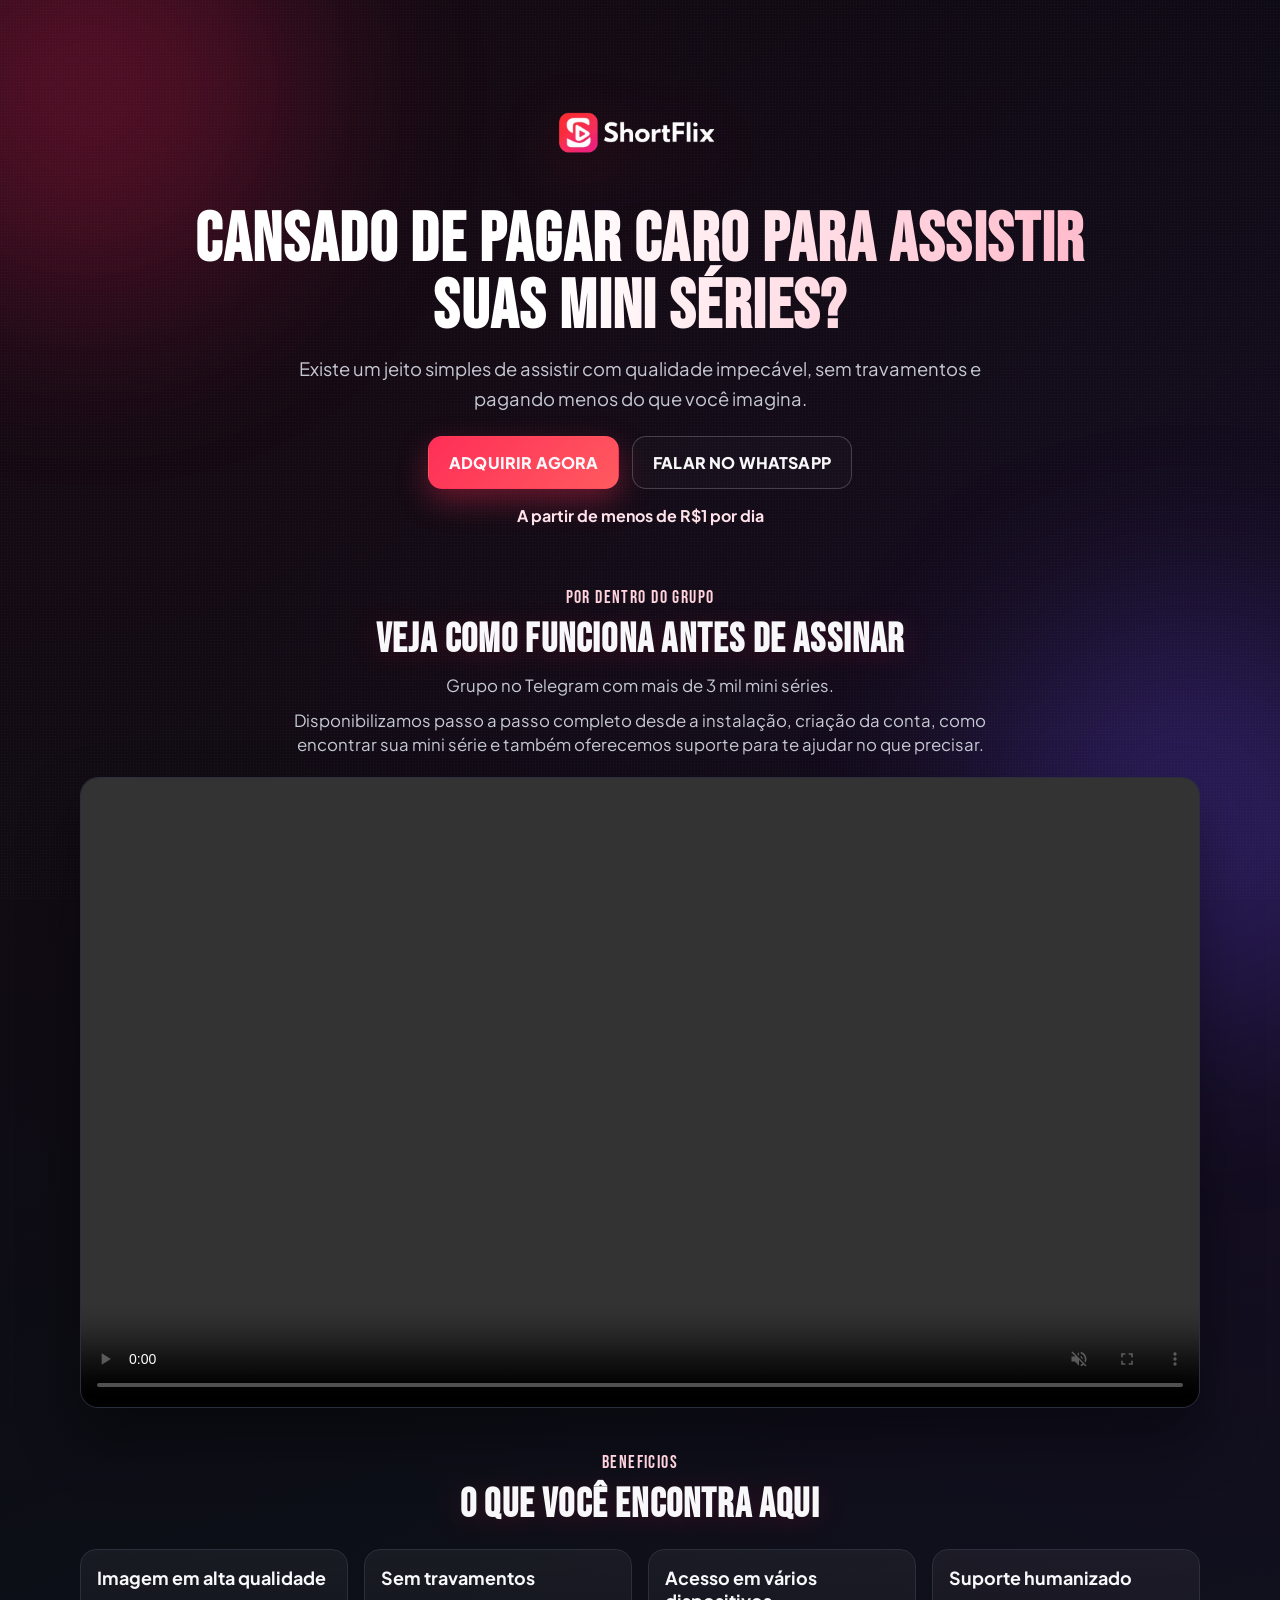
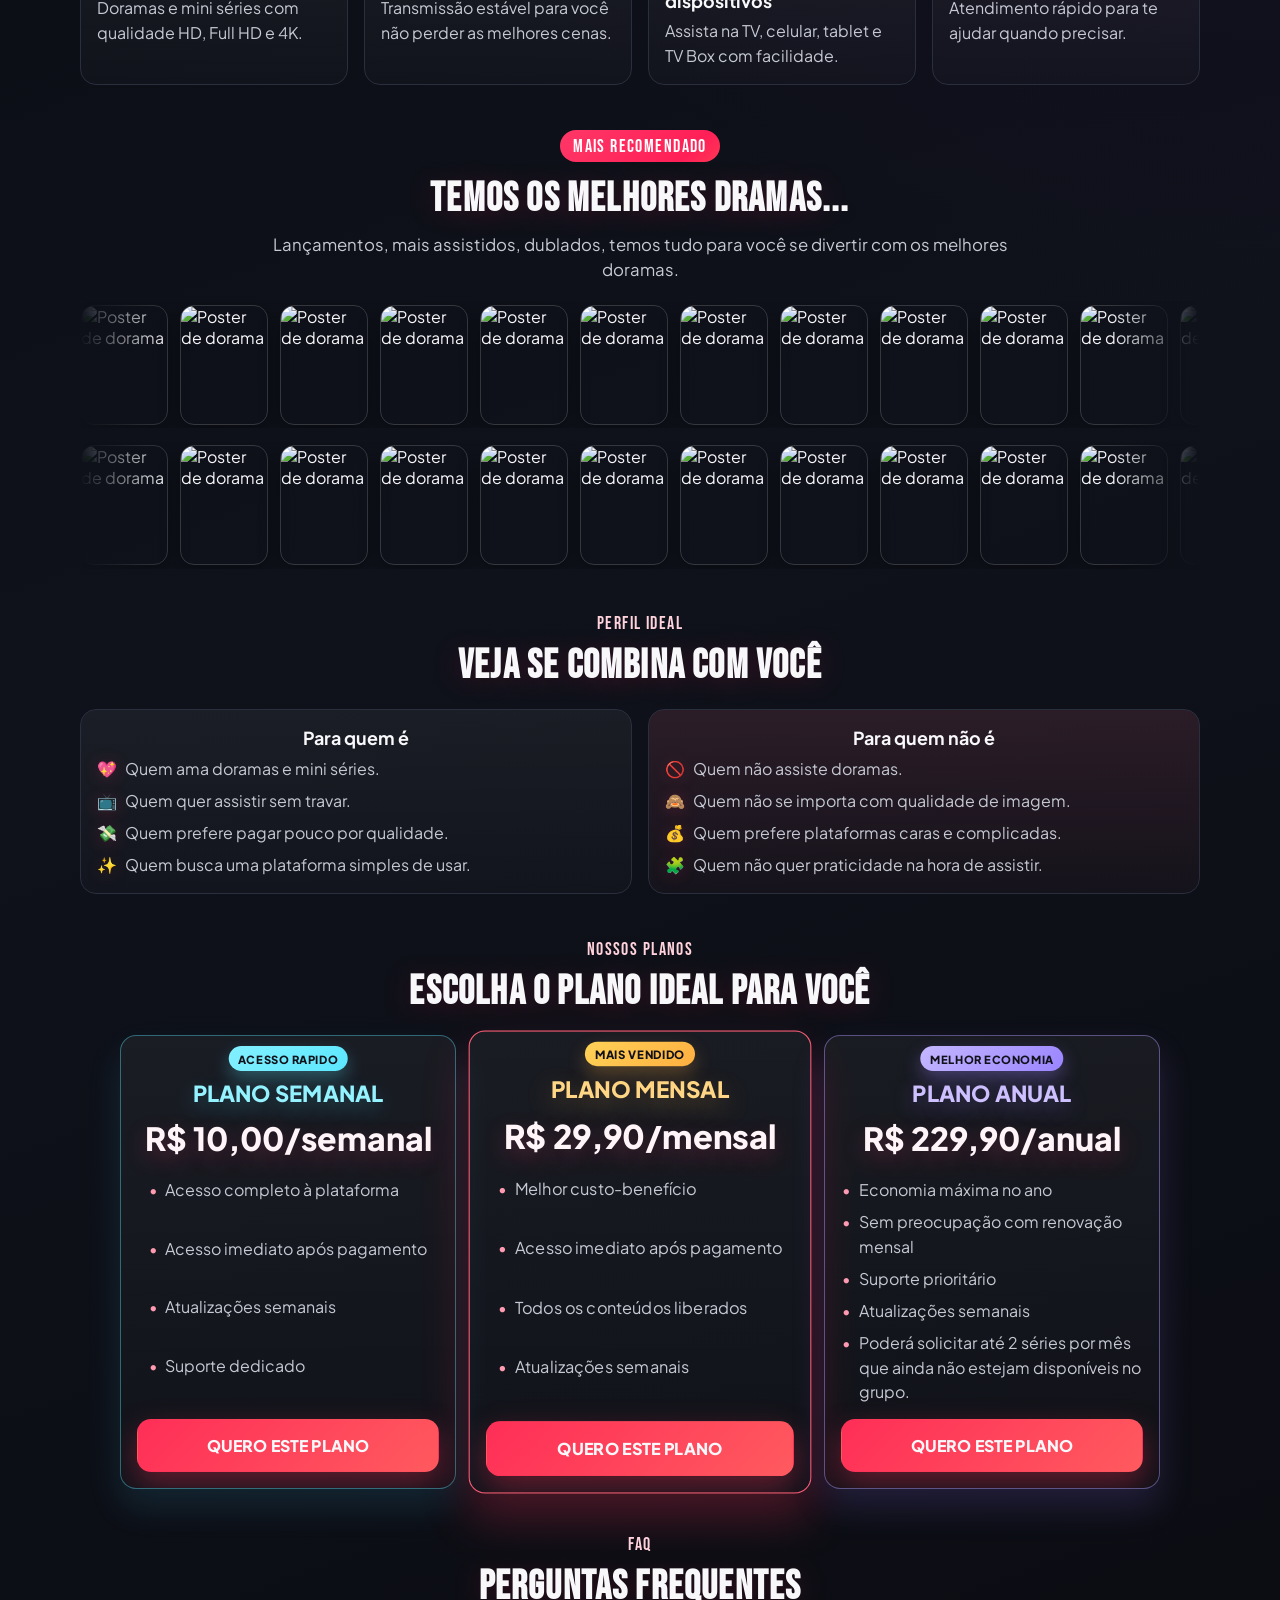
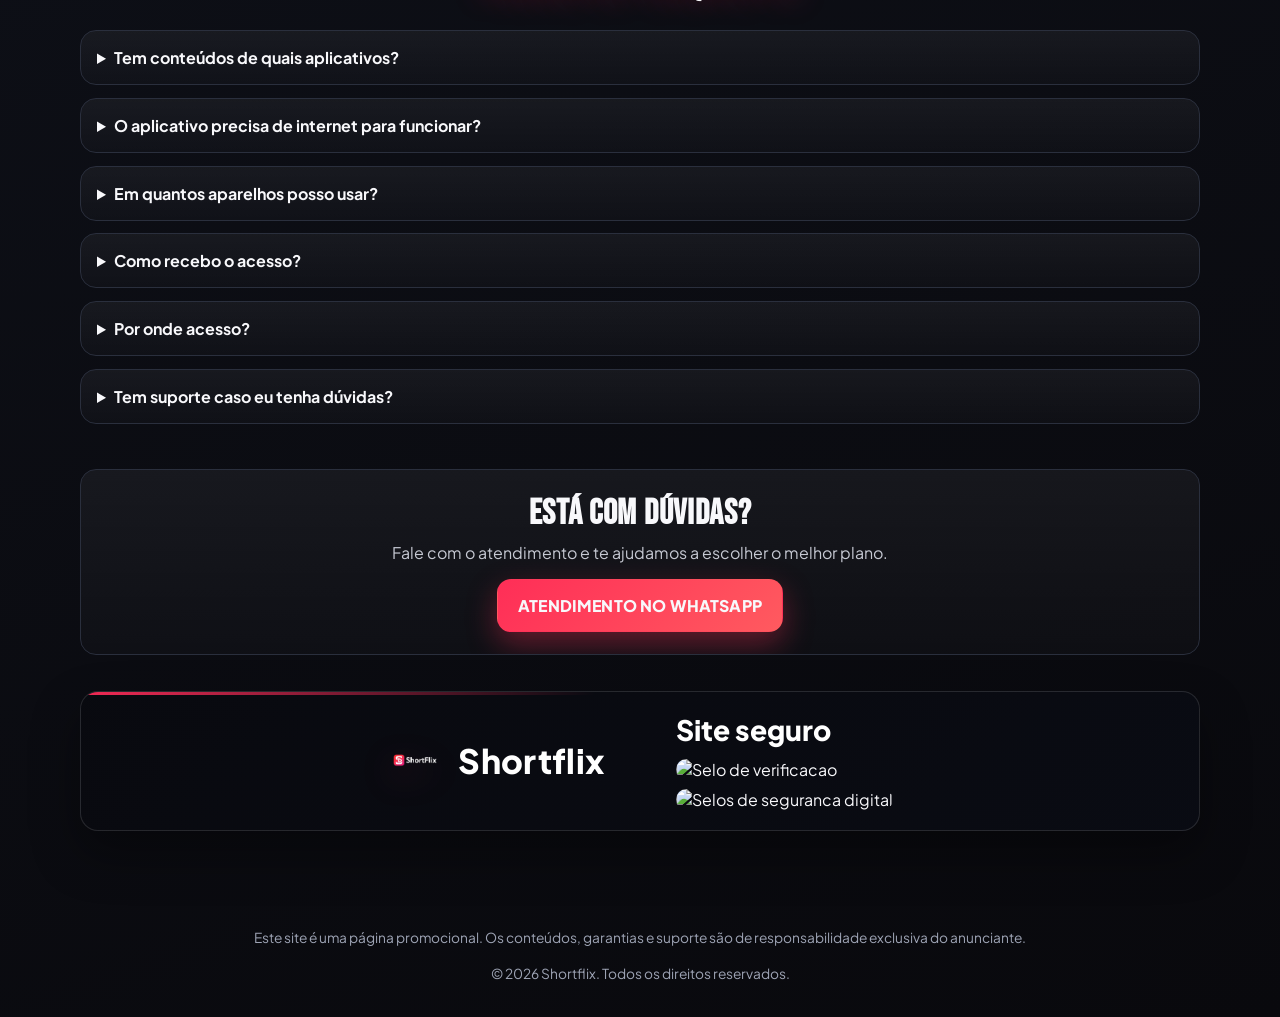
==== index.html @ 8e8c9bd8 "Landing page finalizada" ====
<!DOCTYPE html>
<html lang="pt-BR">
<head>
  <meta charset="UTF-8">
  <meta name="viewport" content="width=device-width, initial-scale=1.0">
  <title>P&aacute;gina de Vendas</title>
  <meta name="description" content="P&aacute;gina de vendas com planos, benef&iacute;cios e bot&atilde;o de compra.">
  <link rel="preconnect" href="https://fonts.googleapis.com">
  <link rel="preconnect" href="https://fonts.gstatic.com" crossorigin>
  <link href="https://fonts.googleapis.com/css2?family=Bebas+Neue&family=Plus+Jakarta+Sans:wght@400;600;700;800&display=swap" rel="stylesheet">
  <link rel="stylesheet" href="./assets/css/styles.css">
</head>
<body>
  <div class="progress-line" id="scroll-progress" aria-hidden="true"></div>
  <div class="cursor-glow" id="cursor-glow" aria-hidden="true"></div>
  <div class="noise" aria-hidden="true"></div>
  <div class="bg-blur blur-1" aria-hidden="true"></div>
  <div class="bg-blur blur-2" aria-hidden="true"></div>

  <main class="container">
    <section class="hero reveal">
      <img class="logo" data-config-src="brandLogo" alt="Logo da marca">
      <h1 data-config-text="heroTitle"></h1>
      <p class="subtitle" data-config-text="heroSubtitle"></p>

      <div class="hero-actions">
        <a class="btn btn-primary" href="#planos">ADQUIRIR AGORA</a>
        <a class="btn btn-ghost" data-config-link="support">FALAR NO WHATSAPP</a>
      </div>

      <div class="hero-note" data-config-text="heroPriceNote"></div>
    </section>

    <section class="section reveal">
      <div class="section-head">
        <p class="tag">POR DENTRO DO GRUPO</p>
        <h2>Veja como funciona antes de assinar</h2>
        <p class="catalog-subtitle">Grupo no Telegram com mais de 3 mil mini s&eacute;ries.</p>
        <p class="catalog-subtitle">Disponibilizamos passo a passo completo desde a instala&ccedil;&atilde;o, cria&ccedil;&atilde;o da conta, como encontrar sua mini s&eacute;rie e tamb&eacute;m oferecemos suporte para te ajudar no que precisar.</p>
      </div>
      <div class="video-wrap">
        <iframe
          class="video"
          data-config-src="videoUrl"
          title="Video de demonstracao"
          allow="autoplay; fullscreen; picture-in-picture"
          allowfullscreen
          loading="lazy">
        </iframe>
      </div>
    </section>

    <section class="section reveal">
      <div class="section-head">
        <p class="tag">BENEFICIOS</p>
        <h2>O que voc&ecirc; encontra aqui</h2>
      </div>
      <div class="grid-4">
        <article class="feature-card">
          <h3>Imagem em alta qualidade</h3>
          <p>Doramas e mini s&eacute;ries com qualidade HD, Full HD e 4K.</p>
        </article>
        <article class="feature-card">
          <h3>Sem travamentos</h3>
          <p>Transmiss&atilde;o est&aacute;vel para voc&ecirc; n&atilde;o perder as melhores cenas.</p>
        </article>
        <article class="feature-card">
          <h3>Acesso em v&aacute;rios dispositivos</h3>
          <p>Assista na TV, celular, tablet e TV Box com facilidade.</p>
        </article>
        <article class="feature-card">
          <h3>Suporte humanizado</h3>
          <p>Atendimento r&aacute;pido para te ajudar quando precisar.</p>
        </article>
      </div>
    </section>

    <section class="section reveal">
      <div class="section-head">
        <p class="tag tag-pill">MAIS RECOMENDADO</p>
        <h2>TEMOS OS MELHORES DRAMAS...</h2>
        <p class="catalog-subtitle">Lan&ccedil;amentos, mais assistidos, dublados, temos tudo para voc&ecirc; se divertir com os melhores doramas.</p>
      </div>
      <div class="catalog-rows">
        <div class="marquee">
          <div class="marquee-track marquee-track-left" id="gallery-track-top"></div>
        </div>
        <div class="marquee">
          <div class="marquee-track marquee-track-right" id="gallery-track-bottom"></div>
        </div>
      </div>
    </section>

    <section class="section reveal">
      <div class="section-head">
        <p class="tag">PERFIL IDEAL</p>
        <h2>Veja se combina com voc&ecirc;</h2>
      </div>
      <div class="grid-2">
        <article class="audience-card">
          <h3>Para quem &eacute;</h3>
          <ul>
            <li><span class="item-emoji" aria-hidden="true">&#128150;</span><span>Quem ama doramas e mini s&eacute;ries.</span></li>
            <li><span class="item-emoji" aria-hidden="true">&#128250;</span><span>Quem quer assistir sem travar.</span></li>
            <li><span class="item-emoji" aria-hidden="true">&#128184;</span><span>Quem prefere pagar pouco por qualidade.</span></li>
            <li><span class="item-emoji" aria-hidden="true">&#10024;</span><span>Quem busca uma plataforma simples de usar.</span></li>
          </ul>
        </article>
        <article class="audience-card audience-card-muted">
          <h3>Para quem n&atilde;o &eacute;</h3>
          <ul>
            <li><span class="item-emoji" aria-hidden="true">&#128683;</span><span>Quem n&atilde;o assiste doramas.</span></li>
            <li><span class="item-emoji" aria-hidden="true">&#128584;</span><span>Quem n&atilde;o se importa com qualidade de imagem.</span></li>
            <li><span class="item-emoji" aria-hidden="true">&#128176;</span><span>Quem prefere plataformas caras e complicadas.</span></li>
            <li><span class="item-emoji" aria-hidden="true">&#129513;</span><span>Quem n&atilde;o quer praticidade na hora de assistir.</span></li>
          </ul>
        </article>
      </div>
    </section>

    <section class="section reveal" id="planos">
      <div class="section-head">
        <p class="tag">NOSSOS PLANOS</p>
        <h2>Escolha o plano ideal para voc&ecirc;</h2>
      </div>
      <div class="plans">
        <article class="plan-card">
          <p class="badge badge-weekly">ACESSO RAPIDO</p>
          <h3>Plano Semanal</h3>
          <p class="plan-price" data-config-text="weeklyPrice"></p>
          <ul>
            <li>Acesso completo &agrave; plataforma</li>
            <li>Acesso imediato ap&oacute;s pagamento</li>
            <li>Atualiza&ccedil;&otilde;es semanais</li>
            <li>Suporte dedicado</li>
          </ul>
          <a class="btn btn-primary btn-full" data-config-link="weekly">QUERO ESTE PLANO</a>
        </article>

        <article class="plan-card featured">
          <p class="badge">MAIS VENDIDO</p>
          <h3>Plano Mensal</h3>
          <p class="plan-price" data-config-text="monthlyPrice"></p>
          <ul>
            <li>Melhor custo-benef&iacute;cio</li>
            <li>Acesso imediato ap&oacute;s pagamento</li>
            <li>Todos os conte&uacute;dos liberados</li>
            <li>Atualiza&ccedil;&otilde;es semanais</li>
          </ul>
          <a class="btn btn-primary btn-full" data-config-link="monthly">QUERO ESTE PLANO</a>
        </article>

        <article class="plan-card">
          <p class="badge badge-yearly">MELHOR ECONOMIA</p>
          <h3>Plano Anual</h3>
          <p class="plan-price" data-config-text="yearlyPrice"></p>
          <ul>
            <li>Economia m&aacute;xima no ano</li>
            <li>Sem preocupa&ccedil;&atilde;o com renova&ccedil;&atilde;o mensal</li>
            <li>Suporte priorit&aacute;rio</li>
            <li>Atualiza&ccedil;&otilde;es semanais</li>
            <li>Poder&aacute; solicitar at&eacute; 2 s&eacute;ries por m&ecirc;s que ainda n&atilde;o estejam dispon&iacute;veis no grupo.</li>
          </ul>
          <a class="btn btn-primary btn-full" data-config-link="yearly">QUERO ESTE PLANO</a>
        </article>
      </div>
    </section>

    <section class="section reveal">
      <div class="section-head">
        <p class="tag">FAQ</p>
        <h2>Perguntas frequentes</h2>
      </div>
      <div class="faq-list">
        <details>
          <summary>Tem conte&uacute;dos de quais aplicativos?</summary>
          <p>Reelshort, Dramabox, Mydrama, Dramawave, Goodshort e Dreameshort, tudo em um s&oacute; lugar.</p>
        </details>
        <details>
          <summary>O aplicativo precisa de internet para funcionar?</summary>
          <p>Sim. Uma conex&atilde;o est&aacute;vel j&aacute; &eacute; suficiente para assistir sem travar.</p>
        </details>
        <details>
          <summary>Em quantos aparelhos posso usar?</summary>
          <p>Voc&ecirc; pode usar em qualquer aparelho que tiver a mesma conta do telegram conectada.</p>
        </details>
        <details>
          <summary>Como recebo o acesso?</summary>
          <p>Ap&oacute;s a confirma&ccedil;&atilde;o de pagamento, voc&ecirc; recebe por e-mail os dados de acesso.</p>
        </details>
        <details>
          <summary>Por onde acesso?</summary>
          <p>O acesso &eacute; realizado por meio de um grupo no Telegram, para garantir organiza&ccedil;&atilde;o e facilidade de acesso.</p>
        </details>
        <details>
          <summary>Tem suporte caso eu tenha d&uacute;vidas?</summary>
          <p>Sim. Voc&ecirc; pode falar direto no WhatsApp pelo bot&atilde;o de atendimento.</p>
        </details>
      </div>
    </section>

    <section class="section reveal">
      <div class="support">
        <h2>Est&aacute; com d&uacute;vidas?</h2>
        <p>Fale com o atendimento e te ajudamos a escolher o melhor plano.</p>
        <a class="btn btn-primary" data-config-link="support">ATENDIMENTO NO WHATSAPP</a>
      </div>
    </section>

    <section class="section reveal trust-section" aria-label="Seguranca e pagamentos">
      <div class="trust-strip">
        <div class="trust-grid">
          <article class="trust-col trust-col-brand">
            <div class="trust-brand-head">
              <img class="trust-brand-logo" data-config-src="brandLogo" alt="Logo da Shortflix">
              <h3 data-config-text="brandName">Shortflix</h3>
            </div>

          </article>

          <article class="trust-col">
            <h3>Site seguro</h3>
            <img
              class="trust-image trust-image-reclame"
              src="https://www.dramaplayoficial.com/wp-content/uploads/2026/03/SELO-RECLAME-AQUI.webp"
              alt="Selo de verificacao"
              loading="lazy"
              decoding="async">
            <img
              class="trust-image trust-image-security"
              src="https://www.dramaplayoficial.com/wp-content/uploads/2026/03/SELO-SITE-SEGURO.webp"
              alt="Selos de seguranca digital"
              loading="lazy"
              decoding="async">
          </article>
        </div>
      </div>
    </section>
  </main>

  <footer class="footer">
    <p data-config-text="footerLegal"></p>
    <p>&copy; <span id="current-year"></span> <span data-config-text="brandName"></span>. Todos os direitos reservados.</p>
  </footer>

  <script src="./assets/js/config.js"></script>
  <script src="./assets/js/script.js"></script>
</body>
</html>
---- assets/css/styles.css ----
:root {
  --bg: #09090c;
  --panel: #11131a;
  --panel-2: #171a24;
  --text: #f8f8fb;
  --muted: #c6c9d3;
  --primary: #ff2e57;
  --primary-2: #ff5a5f;
  --accent-cyan: #5be7ff;
  --accent-violet: #8c74ff;
  --stroke: #2a2f3d;
  --ok: #31d0aa;
  --maxw: 1120px;
}

* {
  box-sizing: border-box;
}

html {
  scroll-behavior: smooth;
}

body {
  margin: 0;
  font-family: "Plus Jakarta Sans", sans-serif;
  color: var(--text);
  background: radial-gradient(circle at 0 0, #1a0b16 0%, transparent 35%),
    radial-gradient(circle at 100% 20%, #170d25 0%, transparent 30%),
    linear-gradient(160deg, #07080d, #0f121b 50%, #09090d);
  min-height: 100vh;
  overflow-x: hidden;
}

.progress-line {
  position: fixed;
  top: 0;
  left: 0;
  height: 3px;
  width: 0;
  background: linear-gradient(90deg, var(--primary), var(--accent-cyan));
  box-shadow: 0 0 18px rgba(91, 231, 255, 0.6);
  z-index: 30;
}

.cursor-glow {
  position: fixed;
  width: 260px;
  height: 260px;
  border-radius: 50%;
  pointer-events: none;
  transform: translate(-50%, -50%);
  background: radial-gradient(circle, rgba(255, 46, 87, 0.18), rgba(140, 116, 255, 0.1) 40%, transparent 70%);
  filter: blur(8px);
  mix-blend-mode: screen;
  z-index: 0;
  opacity: 0;
  transition: opacity 0.25s ease;
}

.noise {
  position: fixed;
  inset: 0;
  pointer-events: none;
  opacity: 0.04;
  background-image: radial-gradient(#fff 0.5px, transparent 0.5px);
  background-size: 3px 3px;
  z-index: -1;
}

.bg-blur {
  position: fixed;
  width: 420px;
  height: 420px;
  border-radius: 50%;
  filter: blur(100px);
  z-index: -2;
  opacity: 0.25;
}

.blur-1 {
  background: #ff1f57;
  top: -120px;
  left: -120px;
}

.blur-2 {
  background: #6a4eff;
  bottom: -130px;
  right: -120px;
}

.container {
  position: relative;
  z-index: 2;
  width: min(var(--maxw), calc(100% - 2rem));
  margin: 0 auto;
  padding: 2rem 0 4rem;
}

.hero {
  text-align: center;
  padding: 2rem 0 1rem;
}

.logo {
  width: min(520px, 100%);
  max-height: 140px;
  height: auto;
  object-fit: contain;
  object-position: center;
  filter: drop-shadow(0 16px 30px rgba(255, 45, 88, 0.2)) drop-shadow(0 12px 22px rgba(0, 0, 0, 0.36));
  animation: floatLogo 6.2s ease-in-out infinite;
}

.kicker,
.tag {
  font-family: "Bebas Neue", sans-serif;
  letter-spacing: 0.08em;
  font-size: 1.1rem;
  color: #ffd2dc;
  margin: 0 0 0.5rem;
}

.hero h1 {
  margin: 0 auto 0.8rem;
  max-width: 900px;
  font-size: clamp(2.1rem, 6vw, 4.3rem);
  line-height: 0.97;
  font-family: "Bebas Neue", sans-serif;
  letter-spacing: 0.02em;
  background: linear-gradient(100deg, #ffffff 18%, #ffbdcd 42%, #d6e3ff 65%, #ffffff 88%);
  background-size: 230% auto;
  -webkit-background-clip: text;
  background-clip: text;
  color: transparent;
  animation: shimmerTitle 7s linear infinite;
}

.subtitle {
  margin: 0 auto;
  max-width: 760px;
  color: var(--muted);
  font-size: clamp(1rem, 2vw, 1.15rem);
  line-height: 1.6;
}

.hero-actions {
  display: flex;
  gap: 0.8rem;
  justify-content: center;
  flex-wrap: wrap;
  margin-top: 1.4rem;
}

.hero-note {
  margin-top: 1rem;
  color: #ffe2e9;
  font-weight: 700;
}

.btn {
  display: inline-block;
  border: 1px solid transparent;
  padding: 0.95rem 1.25rem;
  border-radius: 14px;
  color: var(--text);
  text-decoration: none;
  font-weight: 800;
  letter-spacing: 0.01em;
  transition: transform 0.22s ease, box-shadow 0.22s ease, border-color 0.22s ease, filter 0.22s ease;
}

.btn:hover {
  transform: translateY(-2px);
}

.btn:active {
  transform: translateY(0);
}

.btn-primary {
  background: linear-gradient(135deg, var(--primary), var(--primary-2));
  box-shadow: 0 12px 30px rgba(255, 46, 87, 0.35);
  animation: pulse 2.4s infinite;
}

.btn-primary:hover {
  filter: saturate(1.18) brightness(1.05);
}

.btn-ghost {
  background: rgba(255, 255, 255, 0.02);
  border-color: rgba(255, 255, 255, 0.2);
}

.btn-full {
  display: block;
  width: 100%;
  text-align: center;
}

.section {
  margin-top: 2.8rem;
}

.section-head {
  text-align: center;
  margin-bottom: 1.2rem;
}

.section-head h2 {
  margin: 0;
  font-size: clamp(1.6rem, 4vw, 2.5rem);
  font-family: "Bebas Neue", sans-serif;
  letter-spacing: 0.03em;
  text-shadow: 0 4px 30px rgba(255, 55, 103, 0.2);
}

.video-wrap {
  position: relative;
  border-radius: 18px;
  overflow: hidden;
  border: 1px solid var(--stroke);
  box-shadow: 0 30px 60px rgba(0, 0, 0, 0.4);
}

.video {
  width: 100%;
  aspect-ratio: 16 / 9;
  border: 0;
  display: block;
}

.grid-4 {
  display: grid;
  gap: 1rem;
  grid-template-columns: repeat(4, minmax(0, 1fr));
}

.grid-2 {
  display: grid;
  gap: 1rem;
  grid-template-columns: repeat(2, minmax(0, 1fr));
}

.feature-card,
.audience-card,
.plan-card,
.guarantee,
.support,
.faq-list details {
  position: relative;
  overflow: hidden;
  background: linear-gradient(180deg, rgba(255, 255, 255, 0.05), rgba(255, 255, 255, 0.02));
  border: 1px solid var(--stroke);
  border-radius: 16px;
  padding: 1rem;
  transition: transform 0.28s ease, box-shadow 0.28s ease, border-color 0.28s ease;
}

.feature-card::before,
.audience-card::before,
.plan-card::before,
.faq-list details::before {
  content: "";
  position: absolute;
  inset: -60% auto auto -30%;
  width: 70%;
  height: 200%;
  background: linear-gradient(120deg, transparent, rgba(255, 255, 255, 0.08), transparent);
  transform: rotate(12deg);
  pointer-events: none;
  opacity: 0;
  transition: opacity 0.28s ease;
}

.feature-card:hover,
.audience-card:hover,
.plan-card:hover,
.faq-list details:hover {
  transform: translateY(-6px);
  border-color: rgba(255, 255, 255, 0.3);
  box-shadow: 0 18px 38px rgba(0, 0, 0, 0.35);
}

.feature-card:hover::before,
.audience-card:hover::before,
.plan-card:hover::before,
.faq-list details:hover::before {
  opacity: 1;
}

.feature-card h3,
.audience-card h3,
.plan-card h3 {
  margin: 0 0 0.45rem;
  font-size: 1.12rem;
}

.audience-card h3 {
  text-align: center;
}

.feature-card p,
.audience-card p,
.audience-card li,
.plan-card li {
  margin: 0;
  color: var(--muted);
  line-height: 1.55;
}

.audience-card ul,
.plan-card ul {
  margin: 0.4rem 0 0;
  padding-left: 1.1rem;
  display: grid;
  gap: 0.45rem;
}

.audience-card ul {
  list-style: none;
  padding-left: 0;
}

.audience-card li {
  display: flex;
  align-items: flex-start;
  gap: 0.52rem;
}

.audience-card .item-emoji {
  flex: 0 0 auto;
  line-height: 1.35;
  transform: translateY(1px);
  filter: drop-shadow(0 2px 8px rgba(255, 46, 87, 0.22));
}

.audience-card li > span:last-child {
  flex: 1;
}

.audience-card-muted {
  background: linear-gradient(180deg, rgba(255, 116, 142, 0.12), rgba(255, 116, 142, 0.03));
}

.tag-pill {
  display: inline-block;
  padding: 0.35rem 0.85rem;
  border-radius: 999px;
  background: linear-gradient(135deg, #ff3767, #ff1f57, #ff7b4d);
  background-size: 170% auto;
  color: #fff;
  margin-bottom: 0.8rem;
  animation: pillShift 5.8s linear infinite;
}

.catalog-subtitle {
  margin: 0.65rem auto 0;
  max-width: 760px;
  color: var(--muted);
  font-size: 1.05rem;
  line-height: 1.45;
}

.catalog-rows {
  display: grid;
  gap: 0.9rem;
}

.marquee {
  overflow: hidden;
  background: transparent;
  padding: 0.2rem 0;
  -webkit-mask-image: linear-gradient(to right, transparent, #000 8%, #000 92%, transparent);
  mask-image: linear-gradient(to right, transparent, #000 8%, #000 92%, transparent);
}

.marquee-track {
  display: flex;
  gap: 0.75rem;
  width: max-content;
  will-change: transform;
}

.marquee-track-left {
  animation: marquee-left 34s linear infinite;
}

.marquee-track-right {
  animation: marquee-right 37s linear infinite;
}

.marquee:hover .marquee-track-left,
.marquee:hover .marquee-track-right {
  animation-play-state: paused;
}

.marquee img {
  height: 120px;
  width: 88px;
  object-fit: cover;
  object-position: center;
  border-radius: 14px;
  border: 1px solid rgba(255, 255, 255, 0.16);
  box-shadow: 0 8px 20px rgba(0, 0, 0, 0.35);
  transition: transform 0.25s ease, box-shadow 0.25s ease, border-color 0.25s ease;
}

.marquee img:hover {
  transform: translateY(-7px) scale(1.07);
  border-color: rgba(255, 255, 255, 0.42);
  box-shadow: 0 18px 30px rgba(255, 35, 89, 0.36);
  z-index: 2;
}

.plans {
  display: grid;
  grid-template-columns: repeat(3, minmax(0, 1fr));
  gap: 1rem;
  align-items: stretch;
  width: min(1040px, 100%);
  margin-inline: auto;
}

.plan-card {
  position: relative;
  overflow: hidden;
  display: flex;
  flex-direction: column;
  gap: 0.7rem;
  min-height: 100%;
  text-align: center;
  padding-top: 2.65rem;
}

.plan-card h3 {
  margin: 0;
  font-size: 1.38rem;
  font-weight: 800;
  letter-spacing: 0.01em;
  text-transform: uppercase;
}

.plan-price {
  margin: 0;
  font-size: 2rem;
  font-weight: 800;
  color: #fff4f7;
  text-shadow: 0 8px 22px rgba(255, 65, 109, 0.26);
}

.plan-card .badge {
  position: absolute;
  top: 10px;
  right: 50%;
  transform: translateX(50%);
  margin: 0;
  padding: 0.32rem 0.6rem;
  border-radius: 999px;
  font-size: 0.7rem;
  font-weight: 800;
  letter-spacing: 0.05em;
  color: #101119;
  background: linear-gradient(135deg, #ffd257, #ffaf40);
  z-index: 3;
  box-shadow: 0 8px 18px rgba(255, 175, 64, 0.28);
}

.plan-card ul {
  flex: 1;
  list-style: none;
  padding-left: 0;
  max-width: 300px;
  margin: 0.55rem auto 0;
  text-align: left;
}

.plan-card ul li {
  position: relative;
  padding-left: 1.05rem;
}

.plan-card ul li::before {
  content: "\2022";
  position: absolute;
  left: 0;
  top: 0;
  color: #ff9ab0;
}

.plan-card:nth-child(1) {
  border-color: rgba(91, 231, 255, 0.4);
  box-shadow: 0 18px 34px rgba(69, 209, 255, 0.12);
}

.plan-card:nth-child(1) h3 {
  color: #95f2ff;
  text-shadow: 0 6px 20px rgba(91, 231, 255, 0.3);
}

.plan-card:nth-child(3) {
  border-color: rgba(174, 156, 255, 0.45);
  box-shadow: 0 18px 34px rgba(150, 118, 255, 0.16);
}

.plan-card:nth-child(3) h3 {
  color: #cfc1ff;
  text-shadow: 0 6px 20px rgba(154, 132, 255, 0.34);
}

.plan-card .badge-weekly {
  background: linear-gradient(135deg, #83f0ff, #5be7ff);
  box-shadow: 0 8px 18px rgba(91, 231, 255, 0.3);
}

.plan-card .badge-yearly {
  background: linear-gradient(135deg, #c5b7ff, #9a84ff);
  box-shadow: 0 8px 18px rgba(154, 132, 255, 0.34);
}

.plan-card .btn {
  margin-top: 0.15rem;
}

.plan-card.featured {
  border-color: #ff6079;
  box-shadow: 0 24px 45px rgba(255, 46, 87, 0.25);
  transform: scale(1.02);
}

.plan-card.featured h3 {
  color: #ffd685;
  text-shadow: 0 8px 24px rgba(255, 193, 86, 0.35);
}

.plan-card.featured::after {
  content: "";
  position: absolute;
  inset: -1px;
  border-radius: inherit;
  border: 1px solid rgba(255, 96, 121, 0.7);
  pointer-events: none;
  animation: featuredGlow 2.2s ease-in-out infinite;
}

.guarantee,
.support {
  text-align: center;
  padding: 1.4rem;
}

.guarantee h2,
.support h2 {
  margin: 0 0 0.4rem;
  font-family: "Bebas Neue", sans-serif;
  letter-spacing: 0.02em;
  font-size: clamp(1.5rem, 3vw, 2.2rem);
}

.guarantee p,
.support p {
  margin: 0 0 1rem;
  color: var(--muted);
}

.faq-list {
  display: grid;
  gap: 0.8rem;
}

.faq-list details summary {
  cursor: pointer;
  font-weight: 700;
}

.faq-list details p {
  margin: 0.8rem 0 0;
  color: var(--muted);
}

.faq-list details[open] {
  border-color: rgba(91, 231, 255, 0.45);
  box-shadow: 0 15px 30px rgba(40, 190, 225, 0.14);
}

.trust-section {
  margin-top: 2.2rem;
}

.trust-strip {
  position: relative;
  overflow: hidden;
  border-radius: 18px;
  padding: 1.25rem;
  border: 1px solid rgba(255, 255, 255, 0.12);
  background: linear-gradient(140deg, rgba(9, 10, 16, 0.96), rgba(10, 12, 20, 0.94));
  box-shadow: 0 22px 48px rgba(0, 0, 0, 0.35);
}

.trust-strip::before {
  content: "";
  position: absolute;
  inset: 0 auto auto 0;
  width: 46%;
  height: 3px;
  background: linear-gradient(90deg, rgba(255, 44, 89, 0.95), transparent);
  pointer-events: none;
}

.trust-grid {
  display: grid;
  grid-template-columns: auto auto;
  gap: 4.4rem;
  align-items: center;
  justify-content: center;
}

.trust-col h3 {
  margin: 0 0 0.75rem;
  font-size: clamp(1.15rem, 2.2vw, 2rem);
  font-weight: 800;
  color: #ffffff;
}

.trust-col-brand {
  display: grid;
  gap: 0.9rem;
}

.trust-brand-head {
  display: flex;
  align-items: center;
  gap: 0.8rem;
}

.trust-brand-head h3 {
  margin: 0;
  font-size: clamp(1.55rem, 3.1vw, 2.1rem);
  line-height: 1;
  letter-spacing: 0.01em;
}

.trust-brand-logo {
  width: 58px;
  height: 58px;
  object-fit: contain;
  flex: 0 0 auto;
  filter: drop-shadow(0 10px 16px rgba(255, 54, 95, 0.25));
}

.trust-warning {
  display: flex;
  align-items: flex-start;
  gap: 0.85rem;
  border: 1px solid rgba(255, 46, 87, 0.78);
  border-radius: 10px;
  padding: 0.85rem;
  background: linear-gradient(145deg, rgba(24, 3, 9, 0.7), rgba(33, 8, 14, 0.45));
}

.trust-warning-icon {
  width: 44px;
  height: 44px;
  border-radius: 50%;
  display: grid;
  place-items: center;
  font-size: 1.4rem;
  font-weight: 800;
  color: #fff;
  background: radial-gradient(circle at 30% 28%, #ff6b78, #ff1f57 62%, #d51242 100%);
  box-shadow: 0 6px 14px rgba(255, 34, 84, 0.38);
  flex: 0 0 auto;
}

.trust-warning p {
  margin: 0;
  color: #f0f3fa;
  font-size: 0.96rem;
  line-height: 1.42;
}

.trust-image {
  width: 100%;
  height: auto;
  display: block;
  border-radius: 12px;
}

.trust-image-payments {
  max-width: 360px;
}

.trust-image-reclame {
  max-width: 352px;
}

.trust-image-security {
  max-width: 362px;
  margin-top: 0.58rem;
}

.footer {
  position: relative;
  z-index: 2;
  width: min(var(--maxw), calc(100% - 2rem));
  margin: 2rem auto 2rem;
  color: #9ea4b5;
  text-align: center;
  font-size: 0.86rem;
  line-height: 1.6;
}

.reveal {
  opacity: 0;
  transform: translateY(22px);
  transition: opacity 0.7s ease, transform 0.7s ease;
}

.reveal.is-visible {
  opacity: 1;
  transform: translateY(0);
}

@keyframes floatLogo {
  0%,
  100% {
    transform: translateY(0);
  }
  50% {
    transform: translateY(-8px);
  }
}

@keyframes shimmerTitle {
  from {
    background-position: 0% 50%;
  }
  to {
    background-position: 230% 50%;
  }
}

@keyframes pillShift {
  from {
    background-position: 0% 50%;
  }
  to {
    background-position: 170% 50%;
  }
}

@keyframes marquee-left {
  from {
    transform: translateX(0);
  }
  to {
    transform: translateX(-50%);
  }
}

@keyframes marquee-right {
  from {
    transform: translateX(-50%);
  }
  to {
    transform: translateX(0);
  }
}

@keyframes featuredGlow {
  0%,
  100% {
    opacity: 0.55;
  }
  50% {
    opacity: 1;
  }
}

@keyframes pulse {
  0%,
  100% {
    box-shadow: 0 12px 30px rgba(255, 46, 87, 0.35);
  }
  50% {
    box-shadow: 0 16px 38px rgba(255, 46, 87, 0.55);
  }
}

@media (max-width: 980px) {
  .grid-4 {
    grid-template-columns: repeat(2, minmax(0, 1fr));
  }

  .plans {
    grid-template-columns: 1fr;
  }

  .plan-card.featured {
    transform: scale(1);
  }

  .trust-grid {
    grid-template-columns: 1fr;
  }

  .trust-image-payments,
  .trust-image-reclame,
  .trust-image-security {
    max-width: 100%;
  }
}

@media (max-width: 700px) {
  .container {
    width: min(var(--maxw), calc(100% - 1.2rem));
    padding-top: 1.3rem;
  }

  .grid-2,
  .grid-4 {
    grid-template-columns: 1fr;
  }

  .marquee img {
    width: 74px;
    height: 102px;
  }

  .btn {
    width: 100%;
    text-align: center;
  }

  .trust-strip {
    padding: 1rem;
  }

  .trust-brand-logo {
    width: 48px;
    height: 48px;
  }

  .trust-warning {
    padding: 0.7rem;
  }

  .trust-warning-icon {
    width: 38px;
    height: 38px;
    font-size: 1.15rem;
  }
}

@media (pointer: coarse) {
  .cursor-glow {
    display: none;
  }

  .feature-card:hover,
  .audience-card:hover,
  .plan-card:hover,
  .faq-list details:hover,
  .marquee img:hover {
    transform: none;
  }
}

@media (prefers-reduced-motion: reduce) {
  *,
  *::before,
  *::after {
    animation: none !important;
    transition: none !important;
    scroll-behavior: auto !important;
  }
}
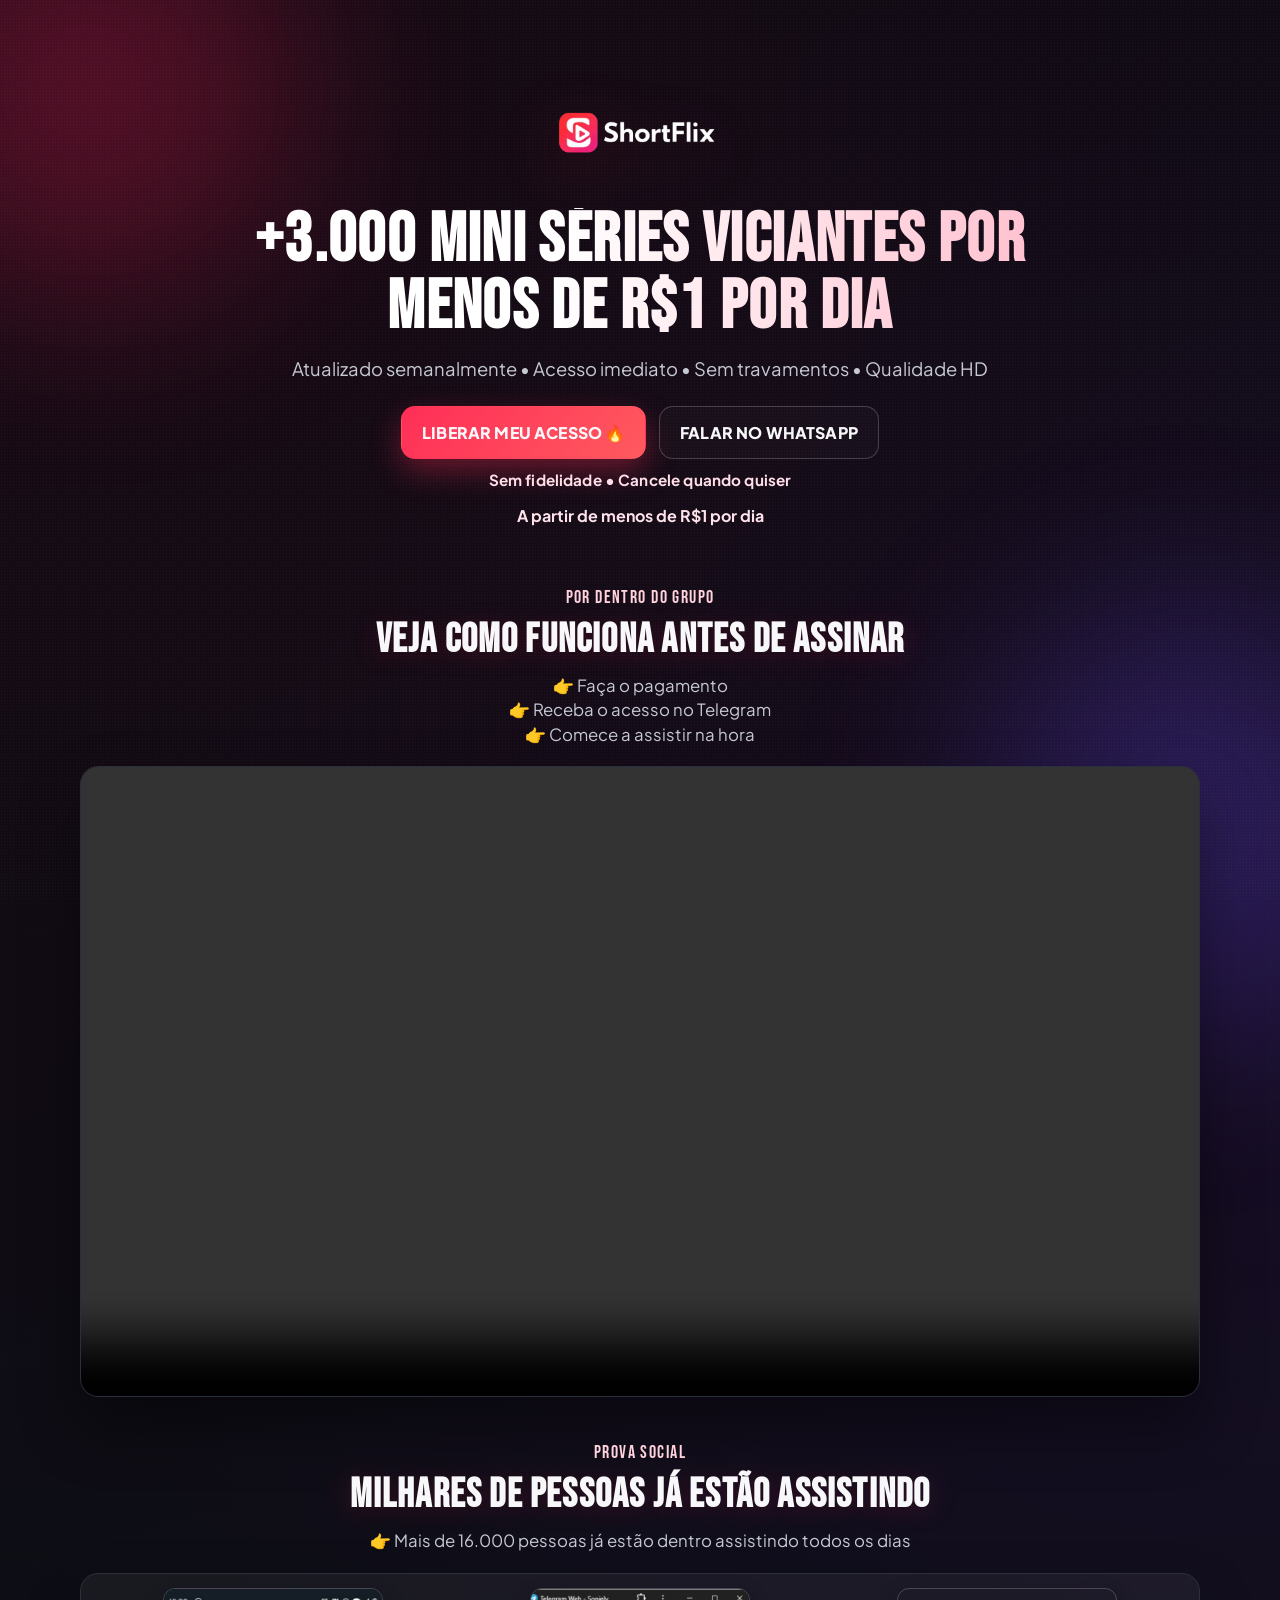
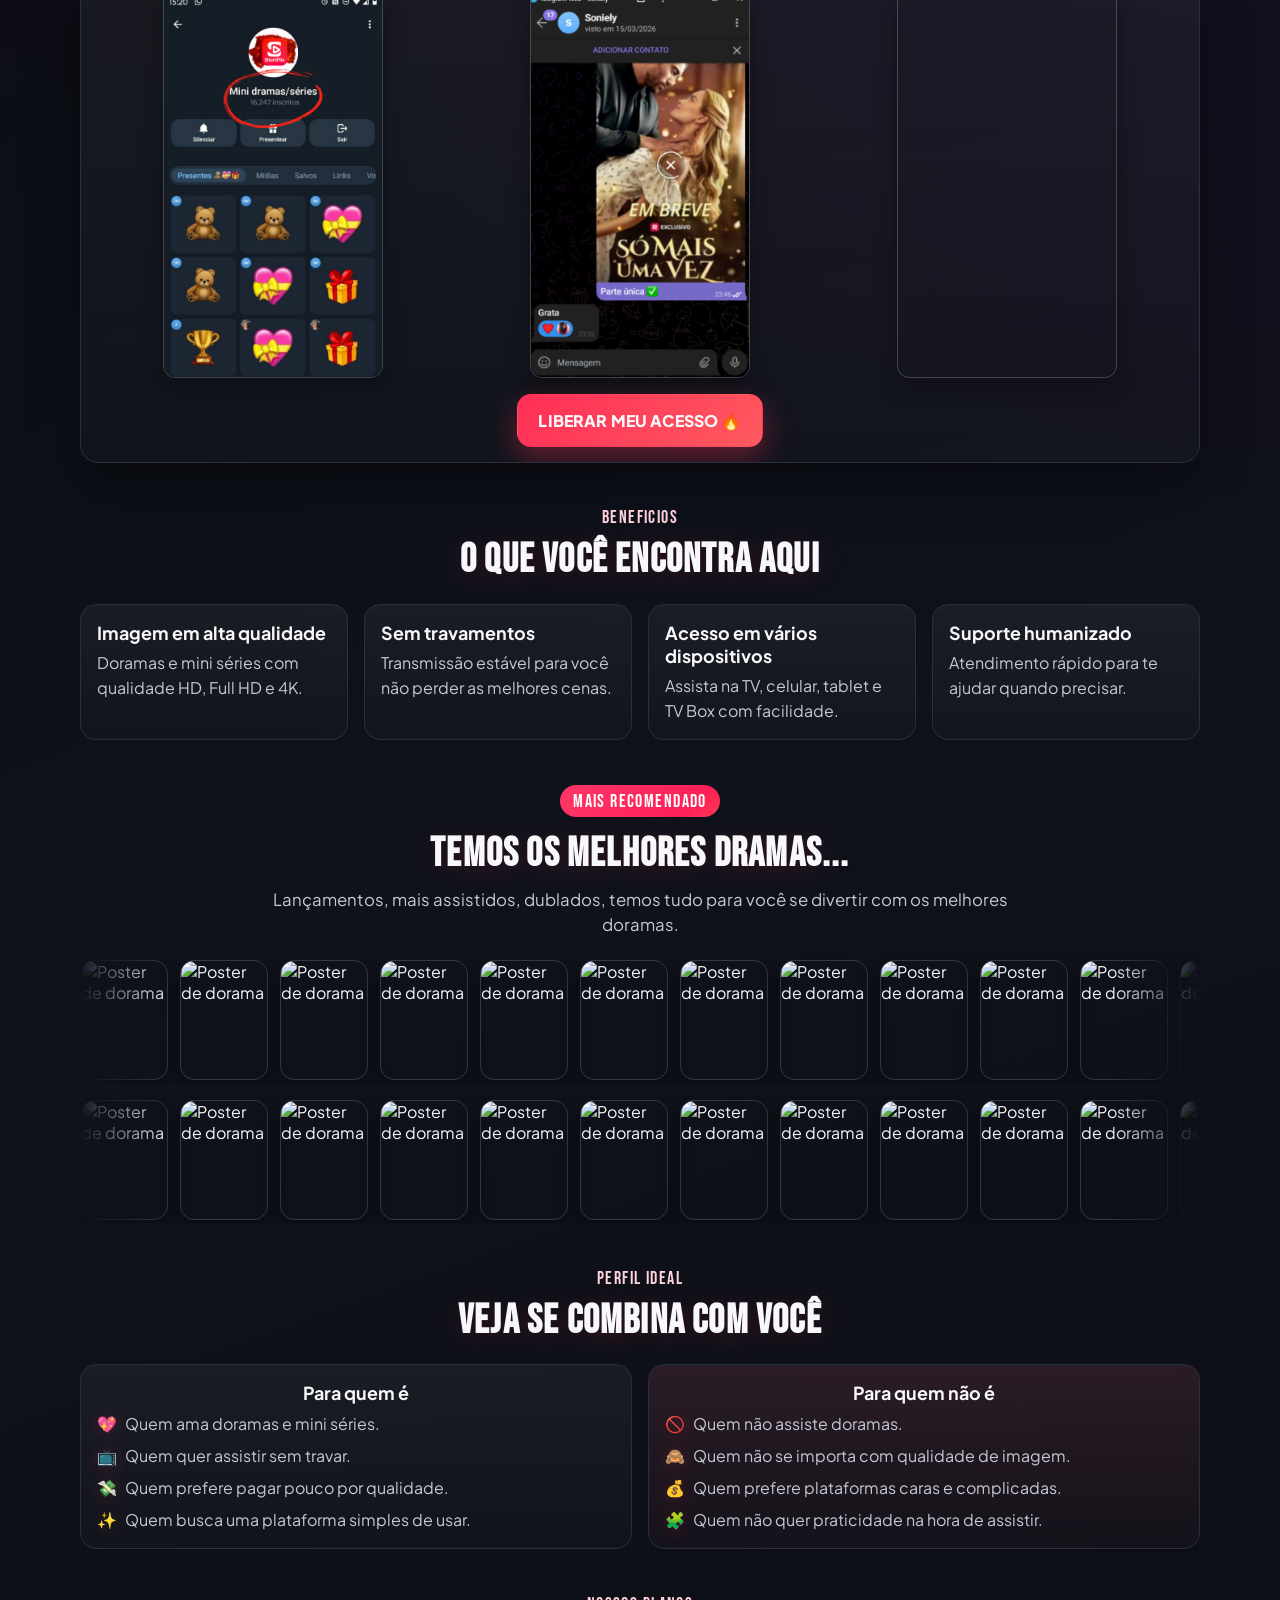
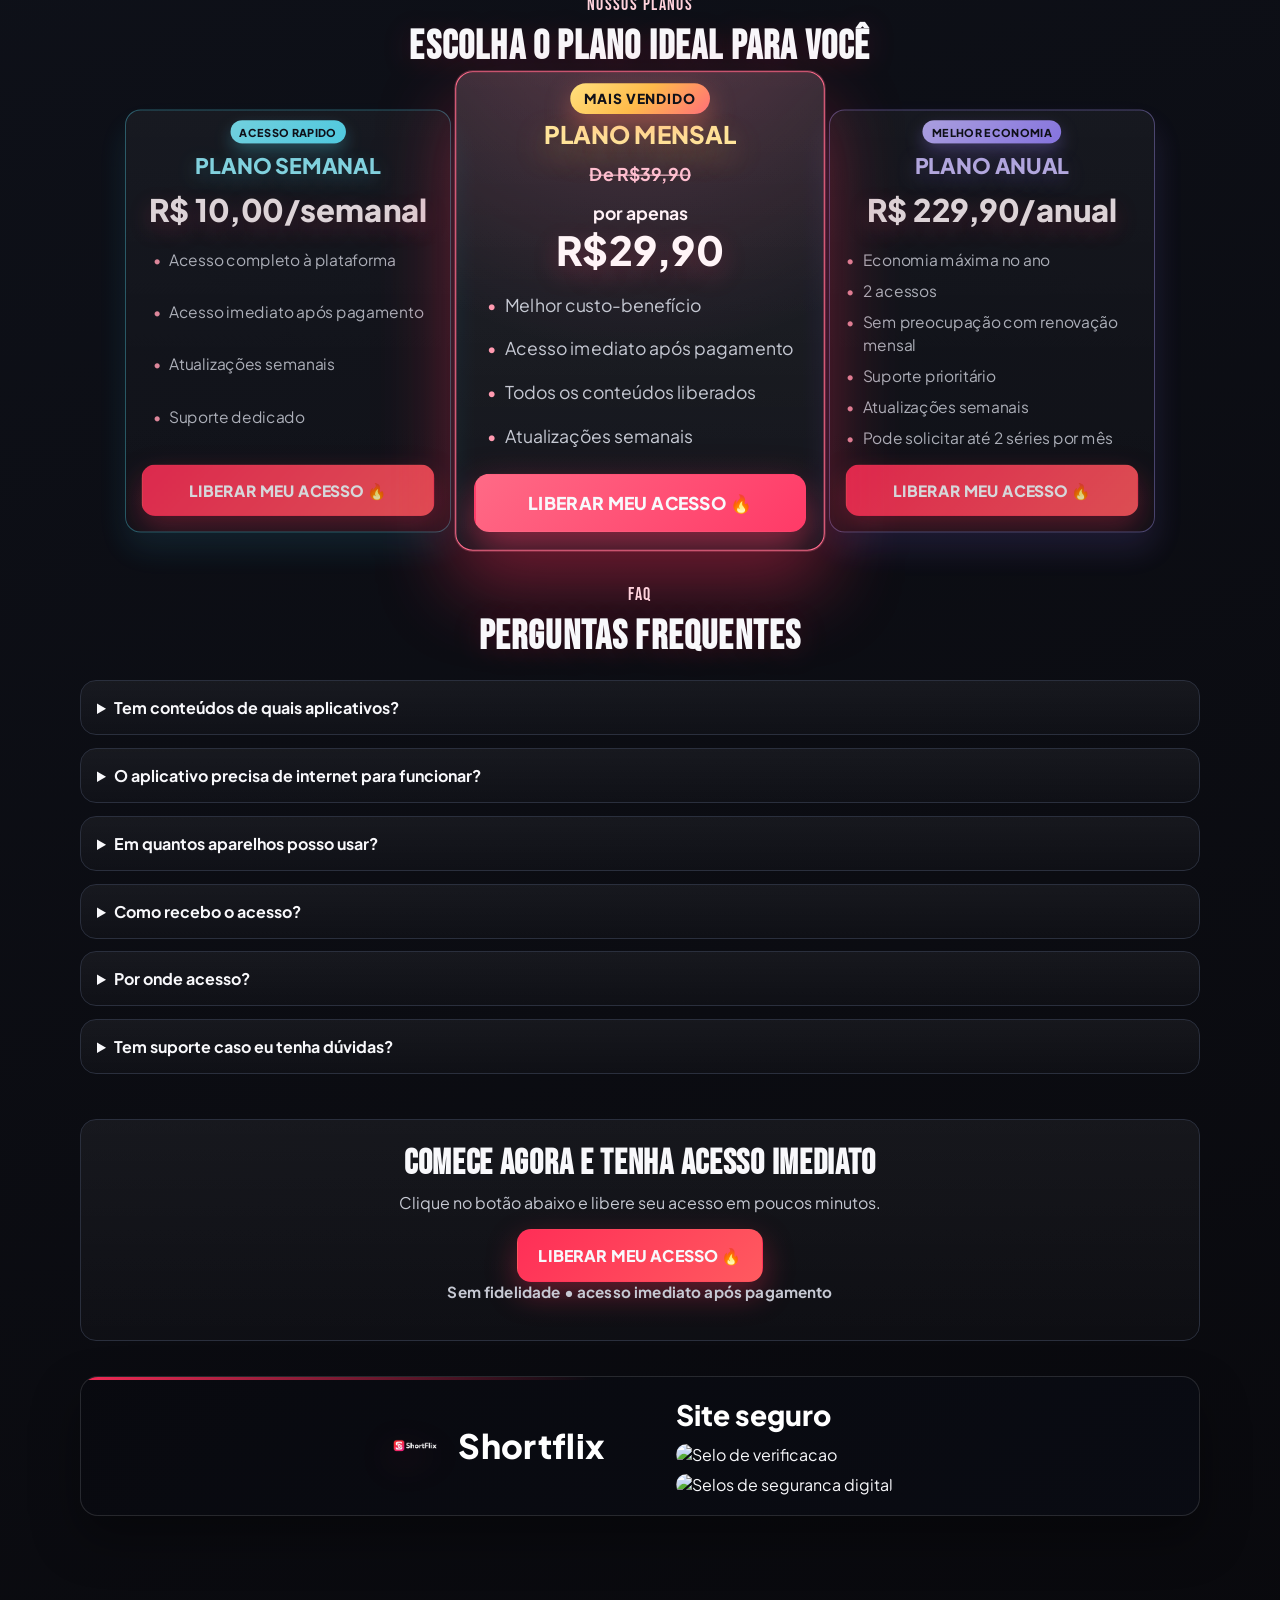
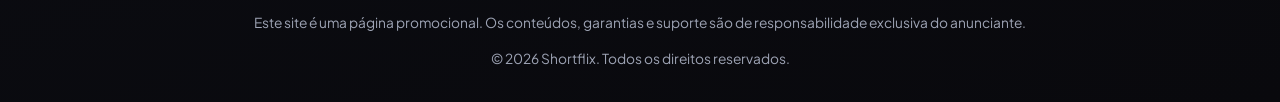
==== commit 3ff7fbd5: "Atualiza copy, CTAs, prova social e ajustes de planos" ====
--- a/index.html
+++ b/index.html
@@ -3,8 +3,11 @@
 <head>
   <meta charset="UTF-8">
   <meta name="viewport" content="width=device-width, initial-scale=1.0">
-  <title>P&aacute;gina de Vendas</title>
+  <title>ShortFlix</title>
   <meta name="description" content="P&aacute;gina de vendas com planos, benef&iacute;cios e bot&atilde;o de compra.">
+  <link rel="icon" type="image/png" sizes="32x32" href="./favicon.png?v=3">
+  <link rel="shortcut icon" type="image/png" href="./favicon.png?v=3">
+  <link rel="apple-touch-icon" href="./favicon.png?v=3">
   <link rel="preconnect" href="https://fonts.googleapis.com">
   <link rel="preconnect" href="https://fonts.gstatic.com" crossorigin>
   <link href="https://fonts.googleapis.com/css2?family=Bebas+Neue&family=Plus+Jakarta+Sans:wght@400;600;700;800&display=swap" rel="stylesheet">
@@ -24,9 +27,10 @@
       <p class="subtitle" data-config-text="heroSubtitle"></p>
 
       <div class="hero-actions">
-        <a class="btn btn-primary" href="#planos">ADQUIRIR AGORA</a>
+        <a class="btn btn-primary" href="#planos">LIBERAR MEU ACESSO &#128293;</a>
         <a class="btn btn-ghost" data-config-link="support">FALAR NO WHATSAPP</a>
       </div>
+      <p class="micro-gatilho">Sem fidelidade &bull; Cancele quando quiser</p>
 
       <div class="hero-note" data-config-text="heroPriceNote"></div>
     </section>
@@ -35,8 +39,11 @@
       <div class="section-head">
         <p class="tag">POR DENTRO DO GRUPO</p>
         <h2>Veja como funciona antes de assinar</h2>
-        <p class="catalog-subtitle">Grupo no Telegram com mais de 3 mil mini s&eacute;ries.</p>
-        <p class="catalog-subtitle">Disponibilizamos passo a passo completo desde a instala&ccedil;&atilde;o, cria&ccedil;&atilde;o da conta, como encontrar sua mini s&eacute;rie e tamb&eacute;m oferecemos suporte para te ajudar no que precisar.</p>
+        <p class="catalog-subtitle">
+          &#128073; Fa&ccedil;a o pagamento<br>
+          &#128073; Receba o acesso no Telegram<br>
+          &#128073; Comece a assistir na hora
+        </p>
       </div>
       <div class="video-wrap">
         <iframe
@@ -52,6 +59,39 @@
 
     <section class="section reveal">
       <div class="section-head">
+        <p class="tag">PROVA SOCIAL</p>
+        <h2>Milhares de pessoas j&aacute; est&atilde;o assistindo</h2>
+        <p class="catalog-subtitle">&#128073; Mais de 16.000 pessoas j&aacute; est&atilde;o dentro assistindo todos os dias</p>
+      </div>
+      <div class="proof-card">
+        <div class="proof-grid">
+          <img
+            class="proof-image"
+            src="./prova.png"
+            alt="Print 1 do grupo com pessoas assistindo mini s&eacute;ries"
+            loading="lazy"
+            decoding="async">
+          <img
+            class="proof-image"
+            src="./prova%202.png"
+            alt="Print 2 do grupo com pessoas assistindo mini s&eacute;ries"
+            loading="lazy"
+            decoding="async">
+          <img
+            class="proof-image"
+            src="./prova%203.png"
+            alt="Print 3 do grupo com pessoas assistindo mini s&eacute;ries"
+            loading="lazy"
+            decoding="async">
+        </div>
+        <div class="proof-cta">
+          <a class="btn btn-primary" href="#planos">LIBERAR MEU ACESSO &#128293;</a>
+        </div>
+      </div>
+    </section>
+
+    <section class="section reveal">
+      <div class="section-head">
         <p class="tag">BENEFICIOS</p>
         <h2>O que voc&ecirc; encontra aqui</h2>
       </div>
@@ -134,12 +174,14 @@
             <li>Atualiza&ccedil;&otilde;es semanais</li>
             <li>Suporte dedicado</li>
           </ul>
-          <a class="btn btn-primary btn-full" data-config-link="weekly">QUERO ESTE PLANO</a>
+          <a class="btn btn-primary btn-full" data-config-link="weekly">LIBERAR MEU ACESSO &#128293;</a>
         </article>
 
         <article class="plan-card featured">
           <p class="badge">MAIS VENDIDO</p>
           <h3>Plano Mensal</h3>
+          <p class="plan-old-price" data-config-text="monthlyOldPrice"></p>
+          <p class="plan-price-label">por apenas</p>
           <p class="plan-price" data-config-text="monthlyPrice"></p>
           <ul>
             <li>Melhor custo-benef&iacute;cio</li>
@@ -147,7 +189,7 @@
             <li>Todos os conte&uacute;dos liberados</li>
             <li>Atualiza&ccedil;&otilde;es semanais</li>
           </ul>
-          <a class="btn btn-primary btn-full" data-config-link="monthly">QUERO ESTE PLANO</a>
+          <a class="btn btn-primary btn-full" data-config-link="monthly">LIBERAR MEU ACESSO &#128293;</a>
         </article>
 
         <article class="plan-card">
@@ -156,12 +198,13 @@
           <p class="plan-price" data-config-text="yearlyPrice"></p>
           <ul>
             <li>Economia m&aacute;xima no ano</li>
+            <li>2 acessos</li>
             <li>Sem preocupa&ccedil;&atilde;o com renova&ccedil;&atilde;o mensal</li>
             <li>Suporte priorit&aacute;rio</li>
             <li>Atualiza&ccedil;&otilde;es semanais</li>
-            <li>Poder&aacute; solicitar at&eacute; 2 s&eacute;ries por m&ecirc;s que ainda n&atilde;o estejam dispon&iacute;veis no grupo.</li>
-          </ul>
-          <a class="btn btn-primary btn-full" data-config-link="yearly">QUERO ESTE PLANO</a>
+            <li>Pode solicitar at&eacute; 2 s&eacute;ries por m&ecirc;s</li>
+          </ul>
+          <a class="btn btn-primary btn-full" data-config-link="yearly">LIBERAR MEU ACESSO &#128293;</a>
         </article>
       </div>
     </section>
@@ -201,9 +244,10 @@
 
     <section class="section reveal">
       <div class="support">
-        <h2>Est&aacute; com d&uacute;vidas?</h2>
-        <p>Fale com o atendimento e te ajudamos a escolher o melhor plano.</p>
-        <a class="btn btn-primary" data-config-link="support">ATENDIMENTO NO WHATSAPP</a>
+        <h2>Comece agora e tenha acesso imediato</h2>
+        <p>Clique no bot&atilde;o abaixo e libere seu acesso em poucos minutos.</p>
+        <a class="btn btn-primary" data-config-link="support">LIBERAR MEU ACESSO &#128293;</a>
+        <p class="micro-gatilho">Sem fidelidade &bull; acesso imediato ap&oacute;s pagamento</p>
       </div>
     </section>
 
--- a/assets/css/styles.css
+++ b/assets/css/styles.css
@@ -153,6 +153,15 @@
   margin-top: 1.4rem;
 }
 
+.micro-gatilho {
+  margin: 0.65rem 0 0;
+  text-align: center;
+  color: #ffdee8;
+  font-size: 0.95rem;
+  font-weight: 700;
+  letter-spacing: 0.01em;
+}
+
 .hero-note {
   margin-top: 1rem;
   color: #ffe2e9;
@@ -230,6 +239,38 @@
   aspect-ratio: 16 / 9;
   border: 0;
   display: block;
+}
+
+.proof-card {
+  position: relative;
+  overflow: hidden;
+  border-radius: 18px;
+  border: 1px solid var(--stroke);
+  padding: 0.9rem;
+  background: linear-gradient(180deg, rgba(255, 255, 255, 0.05), rgba(255, 255, 255, 0.02));
+  box-shadow: 0 24px 52px rgba(0, 0, 0, 0.35);
+}
+
+.proof-grid {
+  display: grid;
+  gap: 0.75rem;
+  grid-template-columns: repeat(3, minmax(0, 1fr));
+}
+
+.proof-image {
+  display: block;
+  width: 100%;
+  max-width: 220px;
+  margin: 0 auto;
+  height: auto;
+  border-radius: 12px;
+  border: 1px solid rgba(255, 255, 255, 0.2);
+  box-shadow: 0 10px 22px rgba(0, 0, 0, 0.3);
+}
+
+.proof-cta {
+  margin-top: 1rem;
+  text-align: center;
 }
 
 .grid-4 {
@@ -424,6 +465,10 @@
   margin-inline: auto;
 }
 
+#planos .section-head {
+  margin-bottom: 2rem;
+}
+
 .plan-card {
   position: relative;
   overflow: hidden;
@@ -449,6 +494,21 @@
   font-weight: 800;
   color: #fff4f7;
   text-shadow: 0 8px 22px rgba(255, 65, 109, 0.26);
+}
+
+.plan-old-price {
+  margin: 0 0 0.42rem;
+  font-size: 1rem;
+  font-weight: 700;
+  color: #ffbfd0;
+  text-decoration: line-through;
+}
+
+.plan-price-label {
+  margin: 0 0 0.05rem;
+  font-size: 1rem;
+  font-weight: 700;
+  color: #ffe4ec;
 }
 
 .plan-card .badge {
@@ -524,23 +584,68 @@
   margin-top: 0.15rem;
 }
 
+.plan-card:not(.featured) {
+  opacity: 0.86;
+  transform: scale(0.97);
+}
+
+.plan-card:not(.featured):hover {
+  opacity: 1;
+  transform: translateY(-4px) scale(0.99);
+}
+
 .plan-card.featured {
-  border-color: #ff6079;
-  box-shadow: 0 24px 45px rgba(255, 46, 87, 0.25);
-  transform: scale(1.02);
+  border-color: #ff6b8b;
+  background:
+    radial-gradient(circle at 50% -25%, rgba(255, 118, 157, 0.28), transparent 64%),
+    linear-gradient(180deg, rgba(255, 255, 255, 0.09), rgba(255, 255, 255, 0.03));
+  box-shadow:
+    0 34px 70px rgba(255, 46, 87, 0.4),
+    0 0 0 1px rgba(255, 129, 157, 0.24);
+  transform: translateY(-10px) scale(1.1);
+  z-index: 3;
 }
 
 .plan-card.featured h3 {
-  color: #ffd685;
-  text-shadow: 0 8px 24px rgba(255, 193, 86, 0.35);
+  color: #ffe49a;
+  text-shadow: 0 10px 28px rgba(255, 193, 86, 0.42);
+}
+
+.plan-card.featured .badge {
+  padding: 0.38rem 0.82rem;
+  font-size: 0.78rem;
+  letter-spacing: 0.06em;
+  background: linear-gradient(135deg, #ffe07d, #ffbb4a, #ff6f78);
+  box-shadow: 0 10px 24px rgba(255, 124, 90, 0.45);
+  animation: featuredBadgePulse 2.1s ease-in-out infinite;
+}
+
+.plan-card.featured .plan-price {
+  font-size: 2.28rem;
+  line-height: 1;
+}
+
+.plan-card.featured .plan-price-label {
+  margin: 0 0 -0.28rem;
+  line-height: 1;
+  color: #fff1f6;
+}
+
+.plan-card.featured .btn-primary {
+  background: linear-gradient(135deg, #ff6a86, #ff3a67);
+  box-shadow: 0 16px 36px rgba(255, 58, 103, 0.52);
+}
+
+.plan-card.featured:hover {
+  transform: translateY(-12px) scale(1.12);
 }
 
 .plan-card.featured::after {
   content: "";
   position: absolute;
-  inset: -1px;
+  inset: -2px;
   border-radius: inherit;
-  border: 1px solid rgba(255, 96, 121, 0.7);
+  border: 1px solid rgba(255, 122, 151, 0.85);
   pointer-events: none;
   animation: featuredGlow 2.2s ease-in-out infinite;
 }
@@ -772,10 +877,22 @@
 @keyframes featuredGlow {
   0%,
   100% {
-    opacity: 0.55;
+    opacity: 0.5;
+    box-shadow: 0 0 0 rgba(255, 96, 121, 0);
   }
   50% {
     opacity: 1;
+    box-shadow: 0 0 28px rgba(255, 96, 121, 0.36);
+  }
+}
+
+@keyframes featuredBadgePulse {
+  0%,
+  100% {
+    transform: scale(1);
+  }
+  50% {
+    transform: scale(1.06);
   }
 }
 
@@ -794,11 +911,25 @@
     grid-template-columns: repeat(2, minmax(0, 1fr));
   }
 
+  .proof-grid {
+    grid-template-columns: repeat(2, minmax(0, 1fr));
+  }
+
   .plans {
     grid-template-columns: 1fr;
   }
 
+  .plan-card:not(.featured),
+  .plan-card:not(.featured):hover {
+    opacity: 1;
+    transform: none;
+  }
+
   .plan-card.featured {
+    transform: scale(1);
+  }
+
+  .plan-card.featured:hover {
     transform: scale(1);
   }
 
@@ -819,6 +950,7 @@
     padding-top: 1.3rem;
   }
 
+  .proof-grid,
   .grid-2,
   .grid-4 {
     grid-template-columns: 1fr;
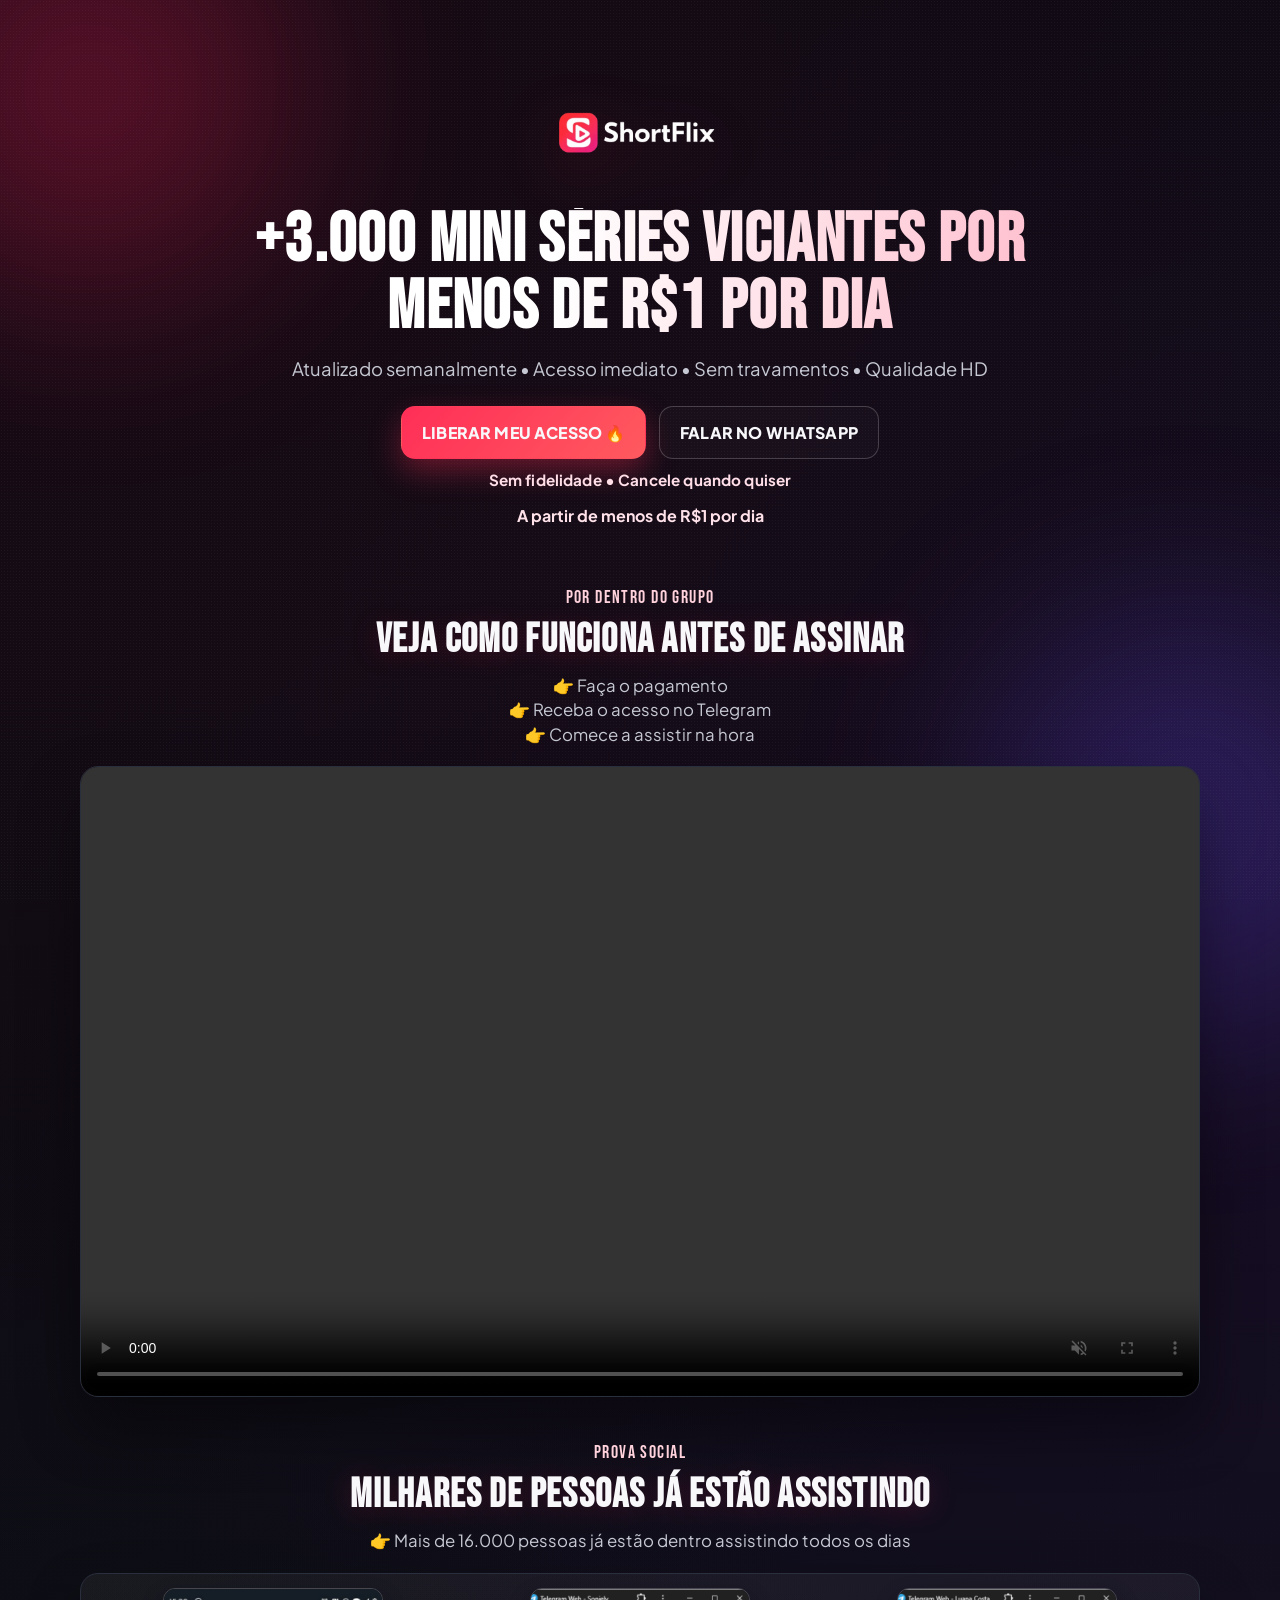
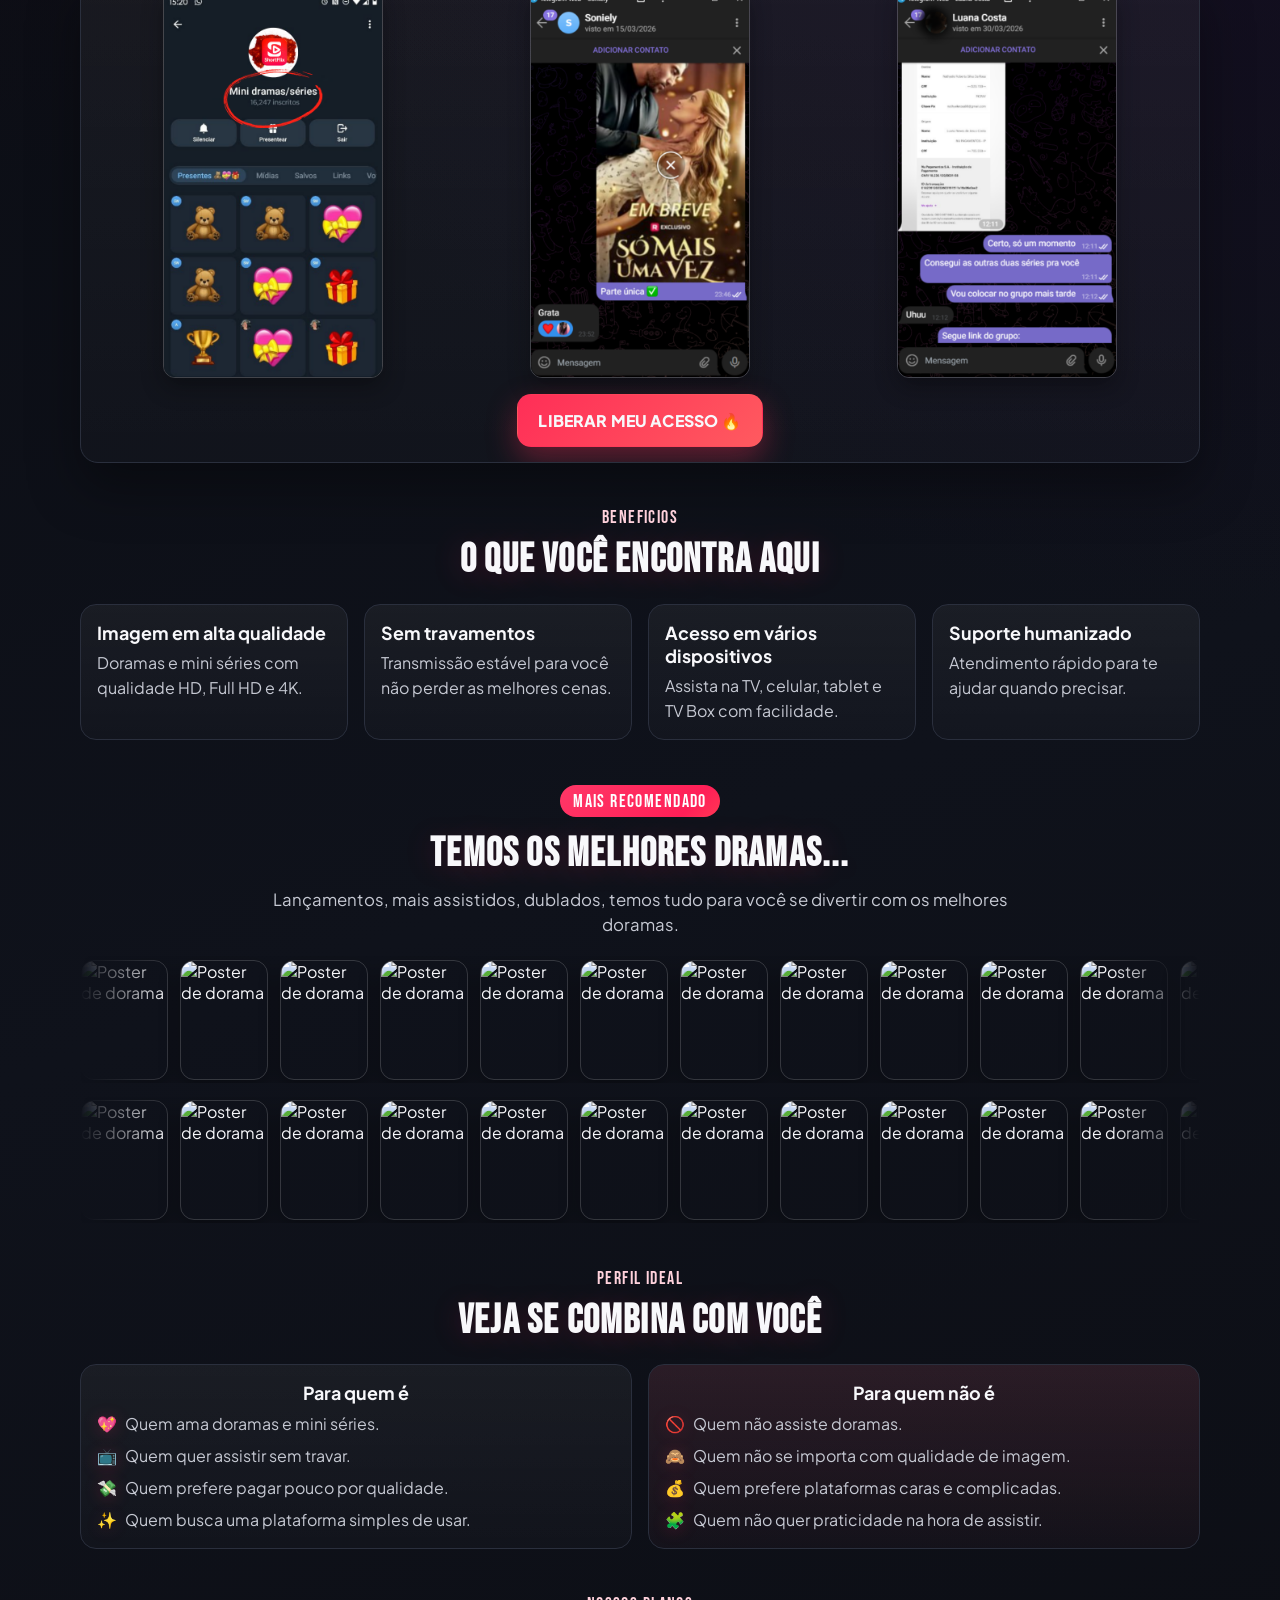
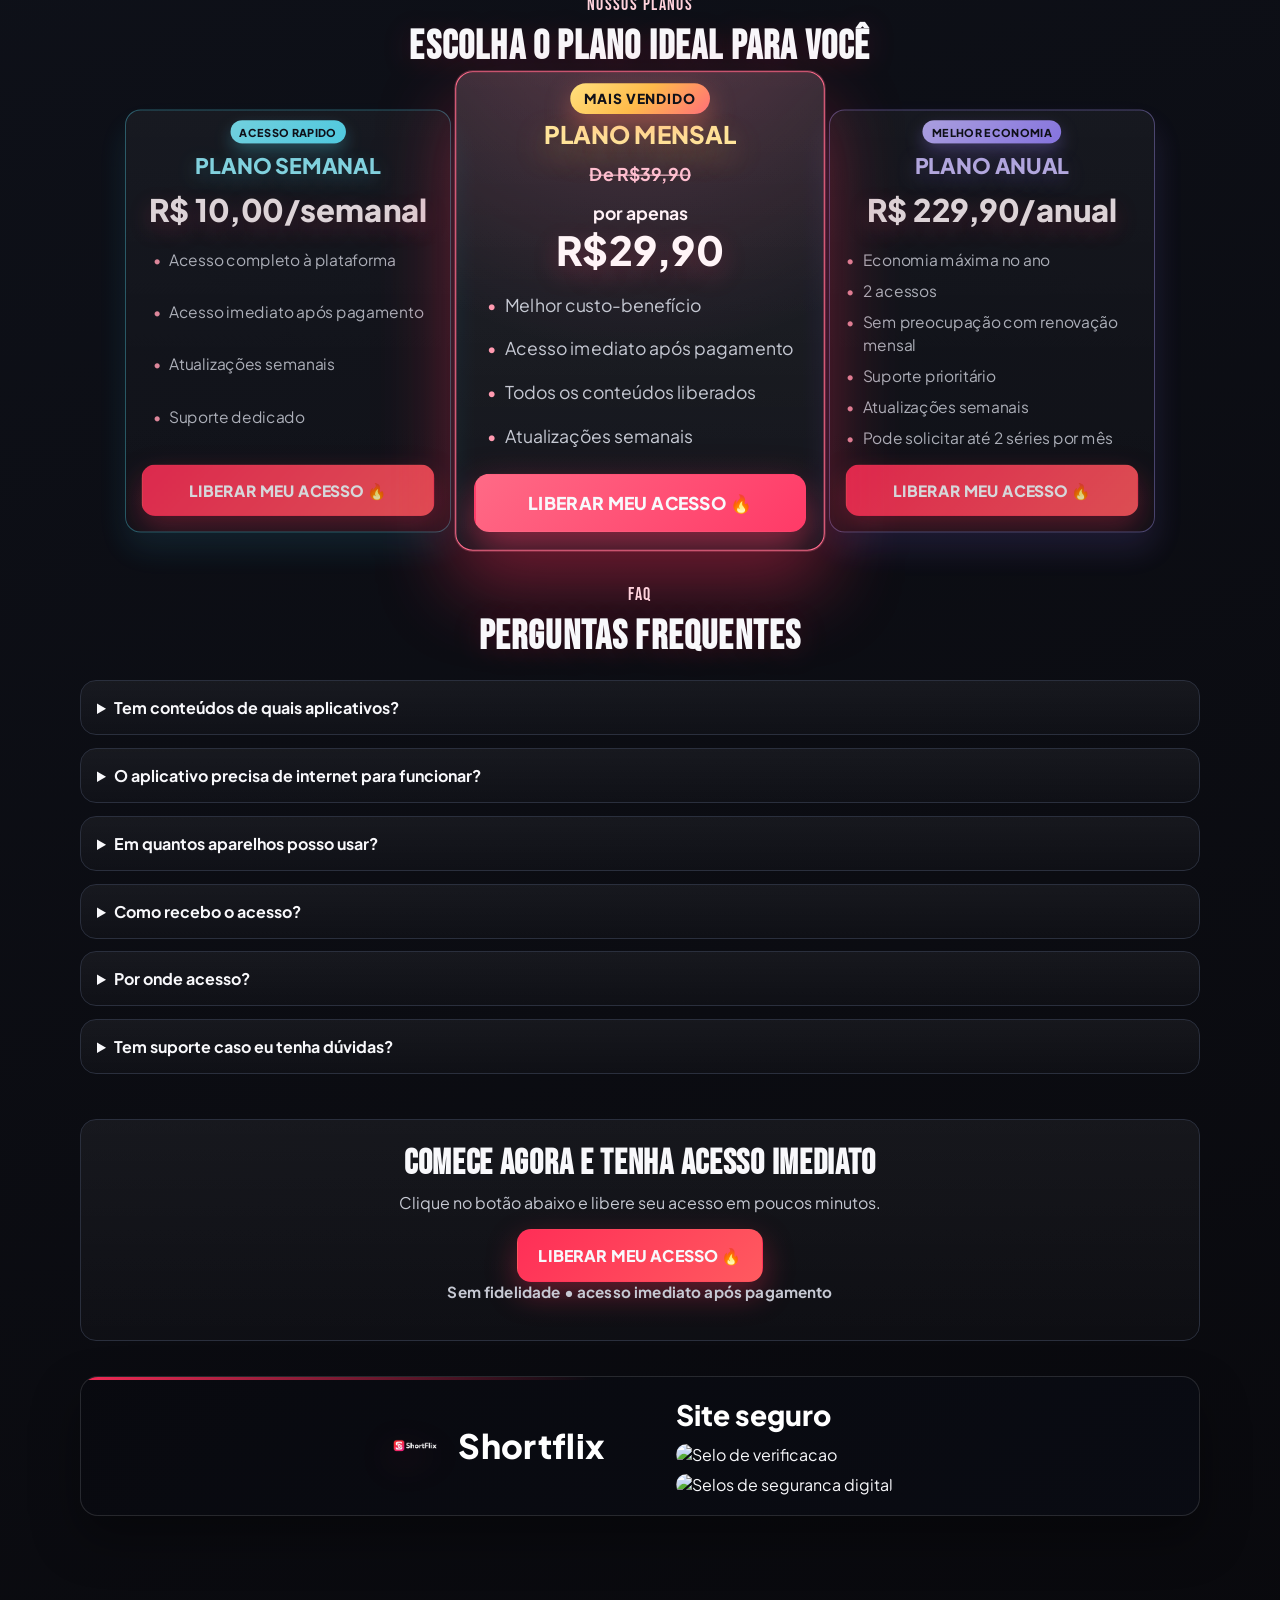
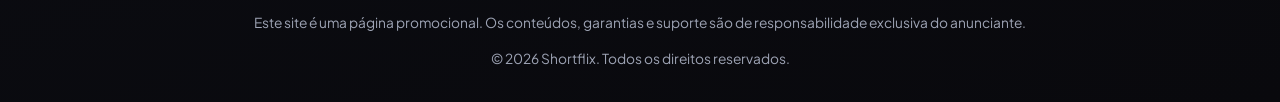
==== commit 279269f8: "Direciona CTA final para secao de planos" ====
--- a/index.html
+++ b/index.html
@@ -246,7 +246,7 @@
       <div class="support">
         <h2>Comece agora e tenha acesso imediato</h2>
         <p>Clique no bot&atilde;o abaixo e libere seu acesso em poucos minutos.</p>
-        <a class="btn btn-primary" data-config-link="support">LIBERAR MEU ACESSO &#128293;</a>
+        <a class="btn btn-primary" href="#planos">LIBERAR MEU ACESSO &#128293;</a>
         <p class="micro-gatilho">Sem fidelidade &bull; acesso imediato ap&oacute;s pagamento</p>
       </div>
     </section>
--- a/assets/css/styles.css
+++ b/assets/css/styles.css
@@ -956,6 +956,15 @@
     grid-template-columns: 1fr;
   }
 
+  .proof-card {
+    padding: 0.7rem;
+  }
+
+  .proof-image {
+    max-width: none;
+    width: 100%;
+  }
+
   .marquee img {
     width: 74px;
     height: 102px;
